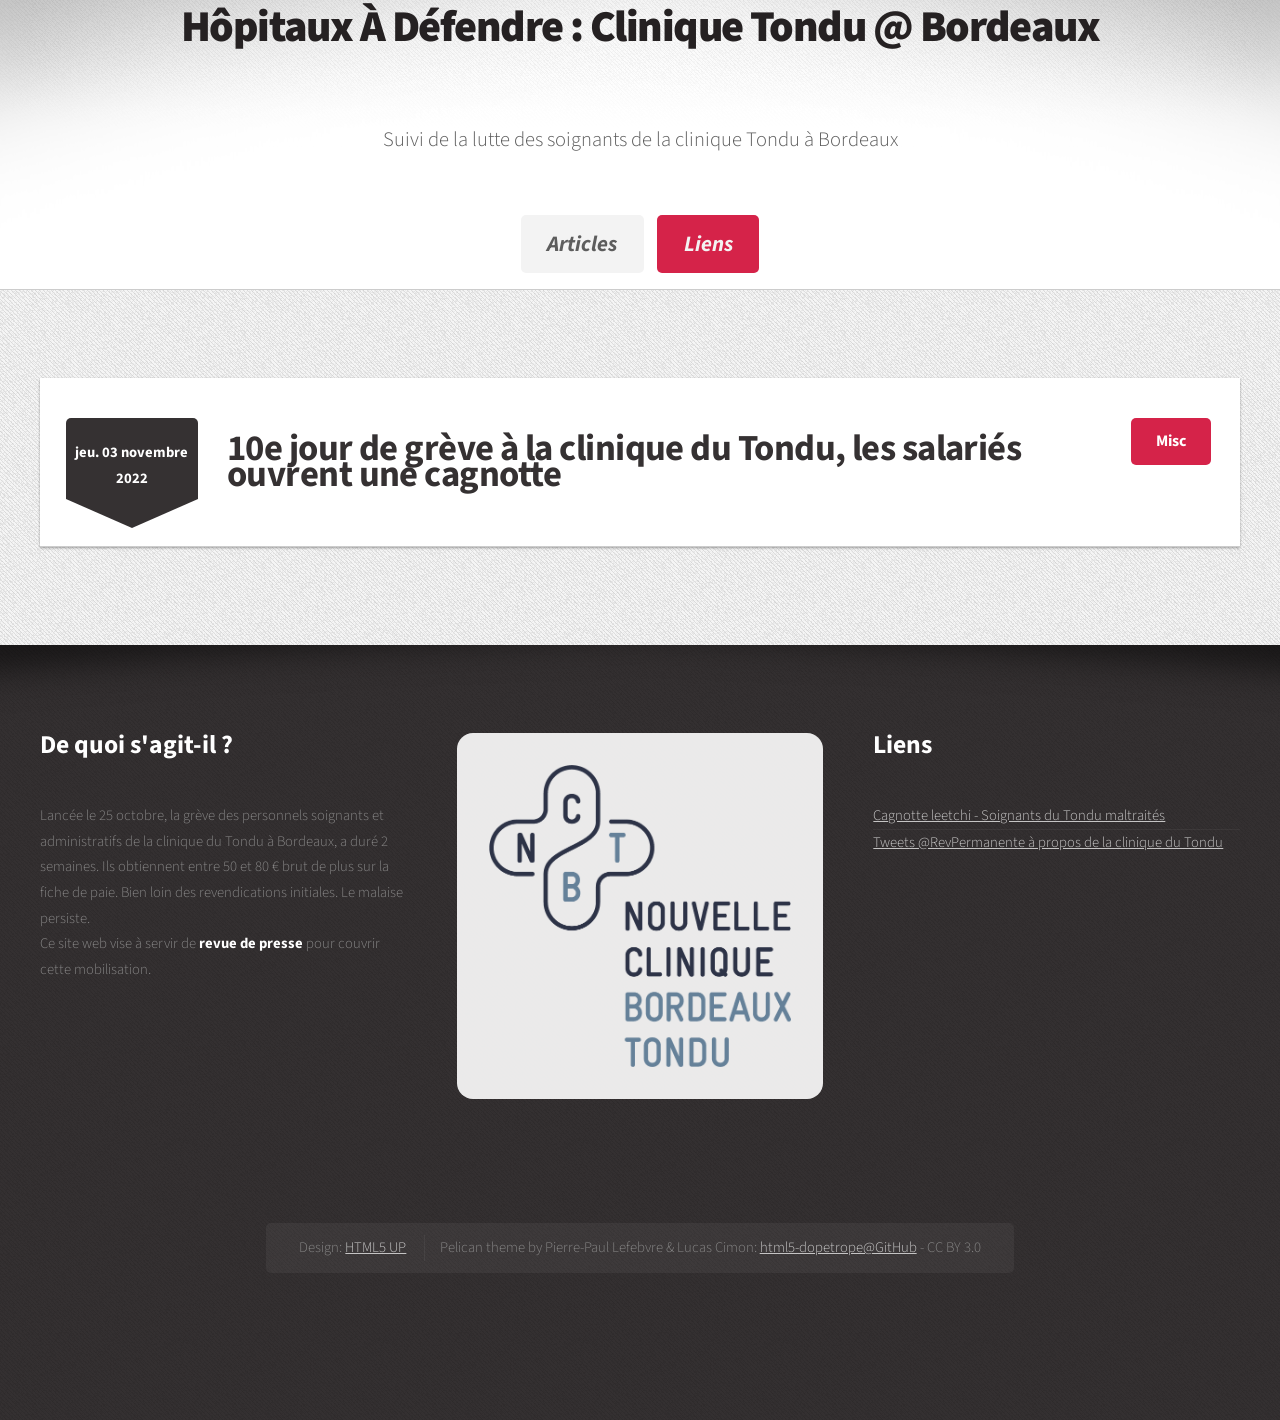
==== 10e-jour-de-greve-a-la-clinique-du-tondu-les-salaries-ouvrent-une-cagnotte.html @ 014bcc08 "deploy: d78f990bbb0e3b4b9b2ef57f231e0ddc9e058071" ====
<!DOCTYPE HTML>
<!--
    Dopetrope 2.0 by HTML5 UP
    html5up.net | @n33co
    Free for personal and commercial use under the CCA 3.0 license (html5up.net/license)
-->
<html lang="fr" itemscope itemtype="http://schema.org/WebPage">
    <head>
        <meta charset="utf-8">
        <meta http-equiv="X-UA-Compatible" content="IE=edge">
        <meta name="viewport" content="width=device-width, initial-scale=1">
        <base href="https://hopitaux-a-defendre.github.io/clinique-tondu-bordeaux/"><!-- So that static/ a images/ prefixed URLs are resolved in the same way in pages/ -->

        <title>Hôpitaux À Défendre : Clinique Tondu @ Bordeaux</title>
        <meta name="description" content="Suivi de la lutte des soignants de la clinique Tondu à Bordeaux">

        <link href="https://hopitaux-a-defendre.github.io/clinique-tondu-bordeaux/feeds/all.atom.xml" type="application/atom+xml" rel="alternate" title="Hôpitaux À Défendre : Clinique Tondu @ Bordeaux Full Atom Feed" />

        <link href="http://fonts.googleapis.com/css?family=Source+Sans+Pro:300,400,700,900,300italic" rel="stylesheet" />
        <noscript>
            <link rel="stylesheet" href="theme/css/skel-noscript.css" />
            <link rel="stylesheet" href="theme/css/style.css" />
            <link rel="stylesheet" href="theme/css/style-desktop.css" />
        </noscript>
        <script>
            window.SITEURL = "https://hopitaux-a-defendre.github.io/clinique-tondu-bordeaux"
        </script>
        <style>
        
#footer img {
  background: rgba(255,255,255,0.9);
  border-radius: 1rem;
  padding: 2rem;
}

        </style>

        <meta name="author" content="">
        <meta name="copyright" content="">
        <meta name="twitter:card" content="summary" >
        <meta property="og:site_name" content="Hôpitaux À Défendre : Clinique Tondu @ Bordeaux" >

        <meta property="og:title" content="Hôpitaux À Défendre : Clinique Tondu @ Bordeaux" >
        <meta property="og:type" content="website" >
        <meta property="og:url" content="https://hopitaux-a-defendre.github.io/clinique-tondu-bordeaux" >
        <meta name="twitter:url" content="https://hopitaux-a-defendre.github.io/clinique-tondu-bordeaux" >
        <meta itemprop="name" content="Hôpitaux À Défendre : Clinique Tondu @ Bordeaux" >
        <meta itemprop="url" content="https://hopitaux-a-defendre.github.io/clinique-tondu-bordeaux">
        <meta property="og:description" content="Suivi de la lutte des soignants de la clinique Tondu à Bordeaux" >
        <meta name="twitter:description" content="Suivi de la lutte des soignants de la clinique Tondu à Bordeaux" >
        <meta itemprop="description" content="Suivi de la lutte des soignants de la clinique Tondu à Bordeaux" >
        <meta property="og:image" content="images/logo-NouvelleCLiniqueBordeauxTondu.webp" >
        <meta property="og:image:type" content="image/jpeg" >
        <meta name="twitter:image" content="images/logo-NouvelleCLiniqueBordeauxTondu.webp" >
        <meta itemprop="image" content="images/logo-NouvelleCLiniqueBordeauxTondu.webp" >
        <!-- Disallow Twitter from using your site’s info for personalization purposes: -->
        <meta name="twitter:dnt" content="on">
    </head>
    <body class="no-sidebar">
        <div id="header-wrapper">
            <div class="container">
                <div class="row">
                    <div class="12u">
                        <section id="header">
                            <h1><a href="https://hopitaux-a-defendre.github.io/clinique-tondu-bordeaux/">Hôpitaux À Défendre : Clinique Tondu @ Bordeaux</a></h1>
                            <div id="header-subtitle">
                            Suivi de la lutte des soignants de la clinique Tondu à Bordeaux
                            </div>
                            <nav id="nav">
                                <ul>

                                    <li class="active">
                                        <a href="https://hopitaux-a-defendre.github.io/clinique-tondu-bordeaux">Articles</a>
                                    </li>



                                    <li><a href="#footer">Liens</a></li>
                                </ul>
                            </nav>
                        </section>
                    </div>
                </div>
            </div>
        </div>

        <div id="main-wrapper">
            <div class="container">
<div class="row">
	<div class="12u">
			<section>
				<div>
					<div class="row">
						<div class="12u skel-cell-mainContent">
							<!-- Content -->
								<article class="box is-post">
									<div class="post-infos">
										<ul class="tags">
											<li><a class="button" href="category/misc.html">Misc</a></li>
											<!-- Add Translation Function -->
											<!-- End Translation Function -->
										</ul>
									</div>

									<div class="pennant pennant-alt date">jeu. 03 novembre 2022</div>
									<h2>10e jour de grève à la clinique du Tondu, les salariés ouvrent une cagnotte</h2>
									
								</article>
						</div>
					</div>
				</div>
			</section>
	</div>
</div>
            </div>
        </div>

        <div id="footer-wrapper">
            <section id="footer" class="container">
                <div class="row">
                    <div class="4u">
                        <section>
                            <header>
                                <h2>De quoi s'agit-il ?</h2>
                            </header>
                            <p>
Lancée le 25 octobre, la grève des personnels soignants et administratifs de la clinique du Tondu à Bordeaux, a duré 2 semaines. Ils obtiennent entre 50 et 80 € brut de plus sur la fiche de paie. Bien loin des revendications initiales. Le malaise persiste.
<br>
Ce site web vise à servir de <b>revue de presse</b> pour couvrir cette mobilisation.
</p>
                            <footer>
                            </footer>
                        </section>
                    </div>
                    <div class="4u">
                        <section>
                            <img src="https://hopitaux-a-defendre.github.io/clinique-tondu-bordeaux/images/logo-NouvelleCLiniqueBordeauxTondu.webp" class="image image-full" alt="" />
                        </section>
                    </div>
                    <div class="4u">
                        <section>
                            <header>
                                <h2>Liens</h2>
                            </header>
                            <ul class="divided">
                                    <li><a href="https://www.leetchi.com/c/soignants-du-tondu-maltraites">Cagnotte leetchi - Soignants du Tondu maltraités</a></li>
                                    <li><a href="https://nitter.lacontrevoie.fr/RevPermanente/search?q=tondu">Tweets @RevPermanente à propos de la clinique du Tondu</a></li>
                            </ul>
                        </section>
                    </div>
                </div>
                <div class="row">
                    <div class="12u">
                        <div id="copyright">
                            <ul class="links">
                                <li>Design: <a href="http://html5up.net">HTML5 UP</a></li>
                                <li>Pelican theme by Pierre-Paul Lefebvre &amp; Lucas Cimon: <a href="https://github.com/Lucas-C/html5-dopetrope">html5-dopetrope@GitHub</a> - <a href="https://creativecommons.org/licenses/by/3.0/en/"></a>CC BY 3.0</li>
                            </ul>
                        </div>
                    </div>
                </div>
            </section>
        </div>
        <script src="theme/js/jquery.min.js"></script>
        <script src="theme/js/config.js"></script>
        <script src="theme/js/skel.min.js"></script>
        <script src="theme/js/skel-panels.min.js"></script>
        <!--[if lte IE 8]>
        <script src="js/html5shiv.js"></script><link rel="stylesheet" href="/theme/css/ie8.css" />
        <![endif]-->
    </body>
</html>
---- theme/css/skel-noscript.css ----
html,body,div,span,applet,object,iframe,h1,h2,h3,h4,h5,h6,p,blockquote,pre,a,abbr,acronym,address,big,cite,code,del,dfn,em,img,ins,kbd,q,s,samp,small,strike,strong,sub,sup,tt,var,b,u,i,center,dl,dt,dd,ol,ul,li,fieldset,form,label,legend,table,caption,tbody,tfoot,thead,tr,th,td,article,aside,canvas,details,embed,figure,figcaption,footer,header,hgroup,menu,nav,output,ruby,section,summary,time,mark,audio,video{margin:0;padding:0;border:0;font-size:100%;font:inherit;vertical-align:baseline}article,aside,details,figcaption,figure,footer,header,hgroup,menu,nav,section{display:block}body{line-height:1}ol,ul{list-style:none}blockquote,q{quotes:none}blockquote:before,blockquote:after,q:before,q:after{content:'';content:none}table{border-collapse:collapse;border-spacing:0}body{-webkit-text-size-adjust:none}*,*:before,*:after{-moz-box-sizing:border-box;-webkit-box-sizing:border-box;-o-box-sizing:border-box;-ms-box-sizing:border-box;box-sizing:border-box}.container{width:1200px;margin:0 auto}.\31 2u{width:100%}.\31 1u{width:91.6666666667%}.\31 0u{width:83.3333333333%}.\39 u{width:75%}.\38 u{width:66.6666666667%}.\37 u{width:58.3333333333%}.\36 u{width:50%}.\35 u{width:41.6666666667%}.\34 u{width:33.3333333333%}.\33 u{width:25%}.\32 u{width:16.6666666667%}.\31 u{width:8.3333333333%}.\-11u{margin-left:91.6666666667%}.\-10u{margin-left:83.3333333333%}.\-9u{margin-left:75%}.\-8u{margin-left:66.6666666667%}.\-7u{margin-left:58.3333333333%}.\-6u{margin-left:50%}.\-5u{margin-left:41.6666666667%}.\-4u{margin-left:33.3333333333%}.\-3u{margin-left:25%}.\-2u{margin-left:16.6666666667%}.\-1u{margin-left:8.3333333333%}.row>*{padding:40px 0 0 40px;float:left;-moz-box-sizing:border-box;-webkit-box-sizing:border-box;-o-box-sizing:border-box;-ms-box-sizing:border-box;box-sizing:border-box}.row+.row>*{padding-top:40px}.row{margin-left:-40px}.row:after{content:'';display:block;clear:both;height:0}.row:first-child>*{padding-top:0}.row>*{padding-top:0}.row.flush{margin-left:0}.row.flush>*{padding:0 !important}.row.half>*{padding:20px 0 0 20px}.row.half+.row.half>*{padding-top:20px}.row.half{margin-left:-20px}.row.double>*{padding:80px 0 0 80px}.row.double+.row.double>*{padding-top:80px}.row.double{margin-left:-80px}
---- theme/css/style.css ----
/*
    Dopetrope 2.0 by HTML5 UP
    html5up.net | @n33co
    Free for personal and commercial use under the CCA 3.0 license (html5up.net/license)
*/

:root {
  --amaranth: #d52349;
  --aubergine: #353132;
  --cardinal: #c51349;
  --venus: #827a7c;
}

/*********************************************************************************/
/* Basic                                                                         */
/*********************************************************************************/

    *
    {
        -moz-box-sizing: border-box;
        -webkit-box-sizing: border-box;
        -o-box-sizing: border-box;
        -ms-box-sizing: border-box;
        box-sizing: border-box;
    }

    body
    {
        font-family: 'Source Sans Pro';
        font-weight: 300;
        background: var(--aubergine);
        background-image: url('images/bg02.png');
        color: #5d5d5d;
    }

    strong, b
    {
        color: var(--aubergine);
        font-weight: 700;
    }

    h1, h2, h3, h4, h5, h6
    {
        color: var(--aubergine);
        font-weight: 700;
    }

        h1 a, h2 a, h3 a, h4 a, h5 a, h6 a
        {
            color: inherit;
            text-decoration: none;
        }

    a
    {
        color: var(--amaranth);
        text-decoration: underline;
    }

        a:hover
        {
            text-decoration: none;
            color: var(--amaranth) !important;
        }

    blockquote {
        font-style: italic;
        margin: 0 0 1em 15px;
        padding-left: 10px;
        border-left: 5px solid #ddd;
    }

    .major
    {
        position: relative;
        text-align: center;
        border-top: solid 1px #ccc;
        top: 1em;
    }

        .major h2
        {
            background: #fff;
            position: relative;
            top: -0.65em;
            display: inline;
            margin: 0;
            padding: 0 1em 0 1em;
        }

    .byline
    {
        display: block;
        font-style: italic;
    }

    form
    {
    }

        form input,
        form select,
        form textarea
        {
            -webkit-appearance: none;
        }

    br.clear
    {
        clear: both;
    }

    p, ul, ol, dl, table
    {
        margin-bottom: 2em;
    }

    section,
    article
    {
        margin-bottom: 2.5em;
    }

        section > :last-child,
        article > :last-child
        {
            margin-bottom: 0;
        }

        section:last-child,
        article:last-child
        {
            margin-bottom: 0;
        }

    /* Actions */

        .actions
        {
            margin-top: 1.5em;
        }

    /* Box */

        .box
        {
            background: #ffffff;
            border-bottom: solid 1px #ccc;
            box-shadow: 0 1px 3px rgba(0,0,0,0.12), 0 1px 2px rgba(0,0,0,0.24);
            transition: all 0.3s cubic-bezier(.25,.8,.25,1);
        }

            .box:hover {
                box-shadow: 0 14px 28px rgba(0,0,0,0.25), 0 10px 10px rgba(0,0,0,0.22);
            }

            .box header
            {
                margin-bottom: .5em;
            }

            .box .image-full
            {
                position: relative;
                width: auto;
            }

    /* Button */

        .button
        {
            display: inline-block;
            text-decoration: none;
            cursor: pointer;
            border: 0;
            border-radius: 5px;
            background: var(--amaranth);
            color: #fff !important;
            font-weight: 700;
            outline: 0;
            -moz-transition: background-color .25s ease-in-out;
            -webkit-transition: background-color .25s ease-in-out;
            -o-transition: background-color .25s ease-in-out;
            -ms-transition: background-color .25s ease-in-out;
            transition: background-color .25s ease-in-out;
        }

            .button:hover
            {
                background: var(--amaranth);
            }

            .button:active
            {
                background: var(--cardinal);
            }

            .button-alt
            {
                background: var(--aubergine);
            }

                .button-alt:hover
                {
                    background: var(--aubergine);
                }

                .button-alt:active
                {
                    background: #151112;
                }

            .button-icon
            {
                line-height: 32px;
                padding-left: 1em !important;
            }

                .button-icon:before
                {
                    content: '';
                    display: block;
                    float: left;
                    width: 32px;
                    height: 32px;
                    background: url('images/icons32.png');
                    margin-right: 0.45em;
                    opacity: 0.25;
                }

                .button-icon-1:before    { background-position: 0px 0px;        }
                .button-icon-2:before    { background-position: -32px 0px;    }
                .button-icon-3:before    { background-position: -64px 0px;    }
                .button-icon-4:before    { background-position: -96px 0px;    }
                .button-icon-5:before    { background-position: -128px 0px;    }

    /* Icon */

        .icon48
        {
            display: inline-block;
            width: 48px;
            height: 48px;
            background-image: url('images/icons48.png');
            text-indent: -9999px;
        }

            .icon48-1    { background-position:    0px 0px;        }
            .icon48-2    { background-position:    -48px 0px;        }
            .icon48-3    { background-position:    -96px 0px;        }
            .icon48-4    { background-position:    -144px 0px;        }
            .icon48-5    { background-position:    -192px 0px;        }
            .icon48-6    { background-position:    -240px 0px;        }
            .icon48-7    { background-position:    -288px 0px;        }
            .icon48-8    { background-position:    -336px 0px;        }
            .icon48-9    { background-position:    -384px 0px;        }
            .icon48-10    { background-position:    -432px 0px;        }

        .icon64
        {
            display: inline-block;
            width: 64px;
            height: 64px;
            background-image: url('images/icons64.png');
            text-indent: -9999px;
        }

            .icon64-1    { background-position:    0px 0px;        }
            .icon64-2    { background-position:    -64px 0px;        }
            .icon64-3    { background-position:    -128px 0px;        }
            .icon64-4    { background-position:    -192px 0px;        }
            .icon64-5    { background-position:    -256px 0px;        }
            .icon64-6    { background-position:    -320px 0px;        }
            .icon64-7    { background-position:    -384px 0px;        }
            .icon64-8    { background-position:    -448px 0px;        }
            .icon64-9    { background-position:    -512px 0px;        }
            .icon64-10    { background-position:    -576px 0px;        }

    /* Image */

        .image
        {
            display: inline-block;
            outline: 0;
        }

            .image img
            {
                display: block;
                width: 100%;
            }

        .image-centered
        {
            display: block;
            margin: 0 0 2em 0;
        }

            .image-centered img
            {
                margin: 0 auto;
                width: auto;
            }

        .image-full
        {
            display: block;
            width: 100%;
            margin: 0 0 2em 0;
        }

        .image-left
        {
            float: left;
            margin: 0 2em 2em 0;
        }


        /* figure */
                .floatright, .align-right {
                    float: right;
                }

                .floatleft, .align-left {
                    float: left;
                }

                .floatcenter, .align-center {
                    display: block;
                    margin-left: auto;
                    margin-right: auto;
                }

                figure.floatright, .align-right {
                    margin-left: 4px;
                }

                figure.floatleft, .align-left {
                    margin-right: 4px;
                }

                figure.floatcenter, .align-center {
                    margin-bottom: 11px;
                }

    /* Is-* */

        .is-post
        {
        }

    /* List */

        ul.contact
        {
        }

            ul.contact li
            {
                position: relative;
                border-top: solid 1px #ddd;
                padding: 1.3em 0 1.3em 7em;
            }

                ul.contact li h3
                {
                    position: absolute;
                    left: 0;
                    top: 1.3em;
                    font-size: 1.1em;
                }

                ul.contact li p
                {
                    margin: 0;
                }

            ul.contact li:first-child
            {
                padding-top: 0;
                border-top: 0;
            }

                ul.contact li:first-child h3
                {
                    top: 0;
                }

        ul.dates
        {
        }

            ul.dates li
            {
                position: relative;
                border-top: solid 1px #ddd;
                padding: 1.3em 0 1.3em 10.75em;
            }

            ul.dates .date
            {
                display: block;
                position: absolute;
                left: 0;
                top: 1.3em;
                background-color: var(--amaranth);
                height: 3.5em;
                text-align: center;
                color: #fff;
                line-height: 1em;
                border-top-left-radius: 5px;
                border-bottom-left-radius: 5px;
                padding: 0.5em 0.75em 0 1em;
                max-width: 135px;
            }

                ul.dates .date:after
                {
                    content: '';
                    position: absolute;
                    bottom: 0;
                    right: -1.2em;
                    border-left: solid 1.25em var(--amaranth);
                    border-top: solid 1.8em transparent;
                    border-bottom: solid 1.8em transparent;
                }

                ul.dates .date strong
                {
                    display: block;
                    font-size: 1.75em;
                    padding-top: 0.15em;
                }

            ul.dates h3
            {
                font-size: 1.1em;
                padding-left: 1em;
            }

            ul.dates p
            {
                margin: 0;
            }

            ul.dates li:first-child
            {
                border-top: 0;
                padding-top: 0;
            }

                ul.dates li:first-child .date
                {
                    top: 0;
                }

        ul.default
        {
        }

        ul.divided
        {
        }

            ul.divided li
            {
                border-top: solid 1px #ddd;
            }

            ul.divided li:first-child
            {
                border-top: 0;
                padding-top: 0;
            }

        ul.links
        {
        }

        ul.social
        {
            overflow: hidden;
        }

            ul.social li
            {
                display: block;
                border-radius: 5px;
                background: #888;
                -moz-transition: background-color .25s ease-in-out;
                -webkit-transition: background-color .25s ease-in-out;
                -o-transition: background-color .25s ease-in-out;
                -ms-transition: background-color .25s ease-in-out;
                transition: background-color .25s ease-in-out;
                float: left;
            }

            ul.social li:first-child
            {
                margin-left: 0;
            }

            ul.social li.facebook                { background: #3c5a98; }
                ul.social li.facebook:hover        { background: #4c6aa8; }
            ul.social li.twitter                { background: #2daae4; }
                ul.social li.twitter:hover        { background: #3dbaf4; }
            ul.social li.dribbble                { background: #c4376b; }
                ul.social li.dribbble:hover        { background: #d4477b; }
            ul.social li.linkedin                { background: #006599; }
                ul.social li.linkedin:hover        { background: #1075a9; }
            ul.social li.tumblr                    { background: #2b4661; }
                ul.social li.tumblr:hover        { background: #3b5671; }
            ul.social li.googleplus                { background: #da2713; }
                ul.social li.googleplus:hover    { background: #ea3723; }

            ul.simple
            {
                list-style-type: square;
            }

    /* Pennant */

        .pennant
        {
            position: relative;
            display: inline-block;
            background-color: var(--amaranth);
            width: 9em;
            padding: 1.5em 0 0.5em 0;
            border-top-left-radius: 5px;
            border-top-right-radius: 5px;
        }

            .pennant:after
            {
                content: '';
                position: absolute;
                bottom: -1.98em;
                left: 0;
                border-top: solid 2em var(--amaranth);
                border-left: solid 4.5em transparent;
                border-right: solid 4.5em transparent;
            }

            .pennant span
            {
                display: block;
                margin: 0 auto;
            }

            .pennant-alt
            {
                background-color: var(--aubergine);
            }

                .pennant-alt:after
                {
                    border-top-color: var(--aubergine);
                }

            .pennant-alt2
            {
                background-color: var(--venus);
            }

                .pennant-alt2:after
                {
                    border-top-color: var(--venus);
                }

/*********************************************************************************/
/* Banner                                                                        */
/*********************************************************************************/

    #banner
    {
    }

        #banner a
        {
            text-decoration: none;
            outline: 0;
        }

        #banner header
        {
            background-color: var(--aubergine);
            background-color: rgba(34,30,31,0.98);
            text-align: center;
        }

            #banner header h2
            {
                color: #fff;
                font-weight: 700;
            }

            #banner header .byline
            {
                color: var(--amaranth);
                padding: 0;
                font-style: normal;
            }

        #banner .image-full
        {
            margin: 0;
        }

/*********************************************************************************/
/* Wrappers                                                                      */
/*********************************************************************************/

    #header-wrapper
    {
        position: relative;
        background: #ffffff;
        border-bottom: solid 1px #ccc;
    }

        #header-wrapper:before
        {
            content: '';
            position: absolute;
            top: 0;
            left: 0;
            width: 100%;
            background: url('images/bg02.png');
            z-index: 0;
            opacity: 0.5;
            box-shadow: inset 0px -60px 40px 0px #fff;
        }

        #header-wrapper:after
        {
            content: '';
            position: absolute;
            top: 0;
            left: 0;
            width: 100%;
            background: url('images/bg01.png');
            background-size: 100% 100%;
            z-index: 0;
            opacity: 0.25;
        }

        #header-wrapper > .container
        {
            position: relative;
            z-index: 1;
        }

    #header-subtitle
    {
        text-align: center;
        font-size: 1.4em;
        padding: 1em 0;
    }

    #main-wrapper
    {
        position: relative;
        background: #f7f7f7 url('images/bg02.png');
    }

        #main-wrapper:before
        {
            content: '';
            position: absolute;
            top: 0;
            left: 0;
            width: 100%;
            background: url('images/bg01.png');
            background-size: 100% 100%;
            z-index: 0;
            opacity: 0.1;
        }

        #main-wrapper .major
        {
        }

            #main-wrapper .major h2
            {
                background: #f7f7f7 url('images/bg02.png');
            }

    #footer-wrapper
    {
        position: relative;
        color: #858484;
    }

        #footer-wrapper:before
        {
            content: '';
            position: absolute;
            top: 0;
            left: 0;
            width: 100%;
            background: url('images/bg01.png');
            background-size: 100% 100%;
            z-index: 0;
            opacity: 0.5;
        }

        #footer-wrapper a
        {
            color: #c5c4c4;
        }

        #footer-wrapper h2,
        #footer-wrapper h3,
        #footer-wrapper h4,
        #footer-wrapper h5,
        #footer-wrapper h6,
        #footer-wrapper strong,
        #footer-wrapper b
        {
            color: #fff;
        }

        #footer-wrapper h1 a,
        #footer-wrapper h2 a,
        #footer-wrapper h3 a,
        #footer-wrapper h4 a,
        #footer-wrapper h5 a,
        #footer-wrapper h6 a
        {
            color: inherit;
        }

        #footer-wrapper ul.contact li
        {
            border-top-color: #353434;
            border-top-color: rgba(255,255,255,0.05);
        }

        #footer-wrapper ul.dates li
        {
            border-top-color: #353434;
            border-top-color: rgba(255,255,255,0.05);
        }

        #footer-wrapper ul.divided li
        {
            border-top-color: #353434;
            border-top-color: rgba(255,255,255,0.05);
        }

/*********************************************************************************/
/* Intro                                                                         */
/*********************************************************************************/

    #intro
    {
        text-align: center;
    }

/*********************************************************************************/
/* Copyright                                                                     */
/*********************************************************************************/

    #copyright
    {
        text-align: center;
    }

        #copyright .links
        {
            display: inline-block;
            background: #2C2929;
            background: rgba(255,255,255,0.05);
            border-radius: 5px;
            margin: 0;
        }

    img.copyrights {
        float:right;
        margin-right:2em;
    }

/*********************************************************************************/
/* Pelican
/*********************************************************************************/

    article .date {
        color: white;
        float:left;
        font-weight: bold;
        font-size: 1em;
        text-align:center;
        margin-right: 2em;
    }

    article .post-infos {
      float: right;
        overflow: hidden;
    }

    article .post-infos .tags li {
        float: left;
        margin: 0 0.25em;
    }

    article em {
      font-style: italic;
      font-weight: bold;
    }
---- theme/css/style-desktop.css ----
/*********************************************************************************/
/* Basic                                                                         */
/*********************************************************************************/

	body
	{
		font-size: 11pt;
		line-height: 1.75em;
		min-width: 1200px;
	}
	
	h2
	{
		font-size: 1.5em;
	}
	
	h3
	{
		font-size: 1.35em;
	}

	.byline
	{
		margin: 0.5em 0 0 0;
		padding-bottom: 0.5em;
	}
	
	header
	{
		margin: 0 0 1.5em 0;
	}
	
	footer
	{
		margin: 2.25em 0 0 0;
	}
	
	/* Actions */

		.actions
		{
		}
		
			.actions .button
			{
				margin-right: 0.75em;
			}

	/* Box */

		.box
		{
			padding: 2.75em 1.75em 2.75em 1.75em;
		}
		
			.box .image-full
			{
				left: 1.75em;
				top: 1.75em;
				margin: -4.5em 0 4.25em -3.5em;
			}

	/* Button */
	
		.button
		{
			font-size: 1.1em;
			padding: 0.65em 1.5em 0.65em 1.5em;
		}

			.button-big
			{
				font-size: 1.5em;
				padding: 0.75em 1.5em 0.75em 1.5em;
			}

	/* Is-* */
	
		.is-post
		{
		}
		
			.is-post header
			{
				padding-top: 1em;
				margin: 0 0 2em 0;
			}
		
			.is-post h2
			{
				padding:0.5em 0;
				font-size: 2.5em;
				letter-spacing: -0.015em;
			}
			.is-post p {
				margin:1em 0;
			}
			
			.is-post .byline
			{
				margin-top: 1.25em;
				font-size: 1.25em;
			}

	/* List */

		ul.links
		{
		}

			ul.links li
			{
				display: inline-block;
				border-left: solid 1px rgba(255,255,255,0.05);
				padding: 0 0 0 1em;
				margin: 0 0 0 1em;
			}
			
			ul.links li:first-child
			{
				border-left: 0;
				padding-left: 0;
				margin-left: 0;
			}

		ul.social
		{
			margin: 0 0 3.25em 0;
		}

			ul.social li
			{
				margin-left: 0.75em;
			}

	/* Pennant */

		.pennant
		{
			margin: 0 0 4em 0;
		}

/*********************************************************************************/
/* Wrappers                                                                      */
/*********************************************************************************/

	#header-wrapper
	{
		padding: 1em 0 1em 0;
	}

		#header-wrapper:before
		{
			height: 10em;
		}
	
		#header-wrapper:after
		{
			height: 20em;
			top: -2.5em;
		}
	
	#main-wrapper
	{
		padding: 6em 0 6em 0;
	}

		#main-wrapper:after
		{
			height: 5em;
		}
	
	#footer-wrapper
	{
		padding: 6em 0 6em 0;
	}

		#footer-wrapper:before
		{
			height: 5em;
		}

		#footer-wrapper header
		{
			margin: 0 0 3em 0;
		}
		
			#footer-wrapper header h2
			{
				font-size: 1.75em;
			}
			
		#footer-wrapper .row
		{
			padding-bottom: 2em;
		}

/*********************************************************************************/
/* Header                                                                        */
/*********************************************************************************/

	#header
	{
		text-align: center;
	}
	
		#header h1
		{
			color: #252122;
			font-weight: 900;
			font-size: 3em;
			letter-spacing: -0.035em;
			margin: 0 0 1.5em 0;
		}

/*********************************************************************************/
/* Nav                                                                           */
/*********************************************************************************/

	#nav
	{
        padding: 4em 0 1em;
	}

		#nav > ul
		{
			margin: 0;
		}

		#nav > ul > li > ul
		{
			display: none;
		}

		#nav > ul > li
		{
			display: inline-block;
			font-style: italic;
			margin: 0 0.35em 0 0.35em;
		}
		
			#nav > ul > li > a
			{
				border-radius: 5px;
				color: #f3f3f3;
				text-decoration: none;
				padding: 0.6em 1.2em 0.6em 1.2em;
				-moz-transition: background-color .25s ease-in-out;
				-webkit-transition: background-color .25s ease-in-out;
				-o-transition: background-color .25s ease-in-out;
				-ms-transition: background-color .25s ease-in-out;
				transition: background-color .25s ease-in-out;
				outline: 0;
                font-size: 1.5em;
                font-weight: bold;
                background-color: var(--amaranth);
			}

		#nav > ul > li:hover
		{
		}
		
			#nav > ul > li:hover > a
			{
				background: #f3f3f3;
			}
			
		#nav > ul > li.active
		{
		}
		
			#nav > ul > li.active > a
			{
				background: #f3f3f3;
				color: #5d5d5d;
			}
			
		#nav > ul > li.current_page_item
		{
		}
		
			#nav > ul > li.current_page_item > a
			{
				background: var(--amaranth);
				color: #fff !important;
				font-weight: 700;
			}

/*********************************************************************************/
/* Banner                                                                        */
/*********************************************************************************/

	#banner
	{
		position: relative;
		margin-top: 1em;
	}
	
		#banner header
		{
			border-radius: 5px;
			position: absolute;
			left: 0;
			top: 0;
			padding: 4em;
			left: 50%;
			top: 50%;

			/*
				To vertically center this we need to set a width/height for the header
				overlay, then set a negative left/top margin set to half its width/height.
			*/
			
			width: 50em;
			height: 13em;
			
			margin-left: -25em;
			margin-top: -6.5em;
		}
		
			#banner header h2
			{
				font-size: 3em;
				margin: 0 0 0.65em 0;
				/*line-height: 1.1em;*/
			}

			#banner header .byline
			{
				font-size: 1.75em;
			}
			
/*********************************************************************************/
/* Footer                                                                        */
/*********************************************************************************/

	#footer
	{
	}

/*********************************************************************************/
/* Main                                                                          */
/*********************************************************************************/

	#main
	{
	}

/*********************************************************************************/
/* Intro                                                                         */
/*********************************************************************************/

	#intro
	{
		padding: 3em 0 0 0;
	}
	
		#intro section
		{
			padding: 2em 0 2em 0;
		}

		#intro h2
		{
			font-size: 1.75em;
		}
		
		#intro p
		{
			font-size: 1.25em;
			margin: 0;
		}
	
		#intro .middle
		{
			box-shadow:	16px 0px 0px 0px #fff,
						17px 0px 0px 0px #ccc, 
						
						-16px 0px 0px 0px #fff, 
						-17px 0px 0px 0px #ccc, 
						
						-16px -45px 0px 0px #fff, 
						16px -45px 0px 0px #fff, 

						-16px 45px 0px 0px #fff, 
						16px 45px 0px 0px #fff, 

						-16px 0px 45px 0px rgba(0,0,0,0.15),
						16px 0px 45px 0px rgba(0,0,0,0.15);
		}
		
		#intro .actions
		{
			padding: 5em 0 0 0;
		}
		
			#intro .actions .button
			{
				width: 12em;
				margin: 0 0.5em 0 0.5em;
			}

/*********************************************************************************/
/* Copyright                                                                     */
/*********************************************************************************/
		
	#copyright
	{
		margin: 3em 0 2em 0;
	}
	
		#copyright .links
		{
			padding: 0.85em 2.25em 0.85em 2.25em;
		}
---- theme/css/ie8.css ----
/*
	Dopetrope 2.0 by HTML5 UP
	html5up.net | @n33co
	Free for personal and commercial use under the CCA 3.0 license (html5up.net/license)
*/

/*********************************************************************************/
/* Wrappers                                                                      */
/*********************************************************************************/

	#header-wrapper
	{
	}

		#header-wrapper:before
		{
			display: none;
		}

		#header-wrapper:after
		{
			display: none;
		}

	#footer-wrapper
	{
	}

		#footer-wrapper:before
		{
			display: none;
		}
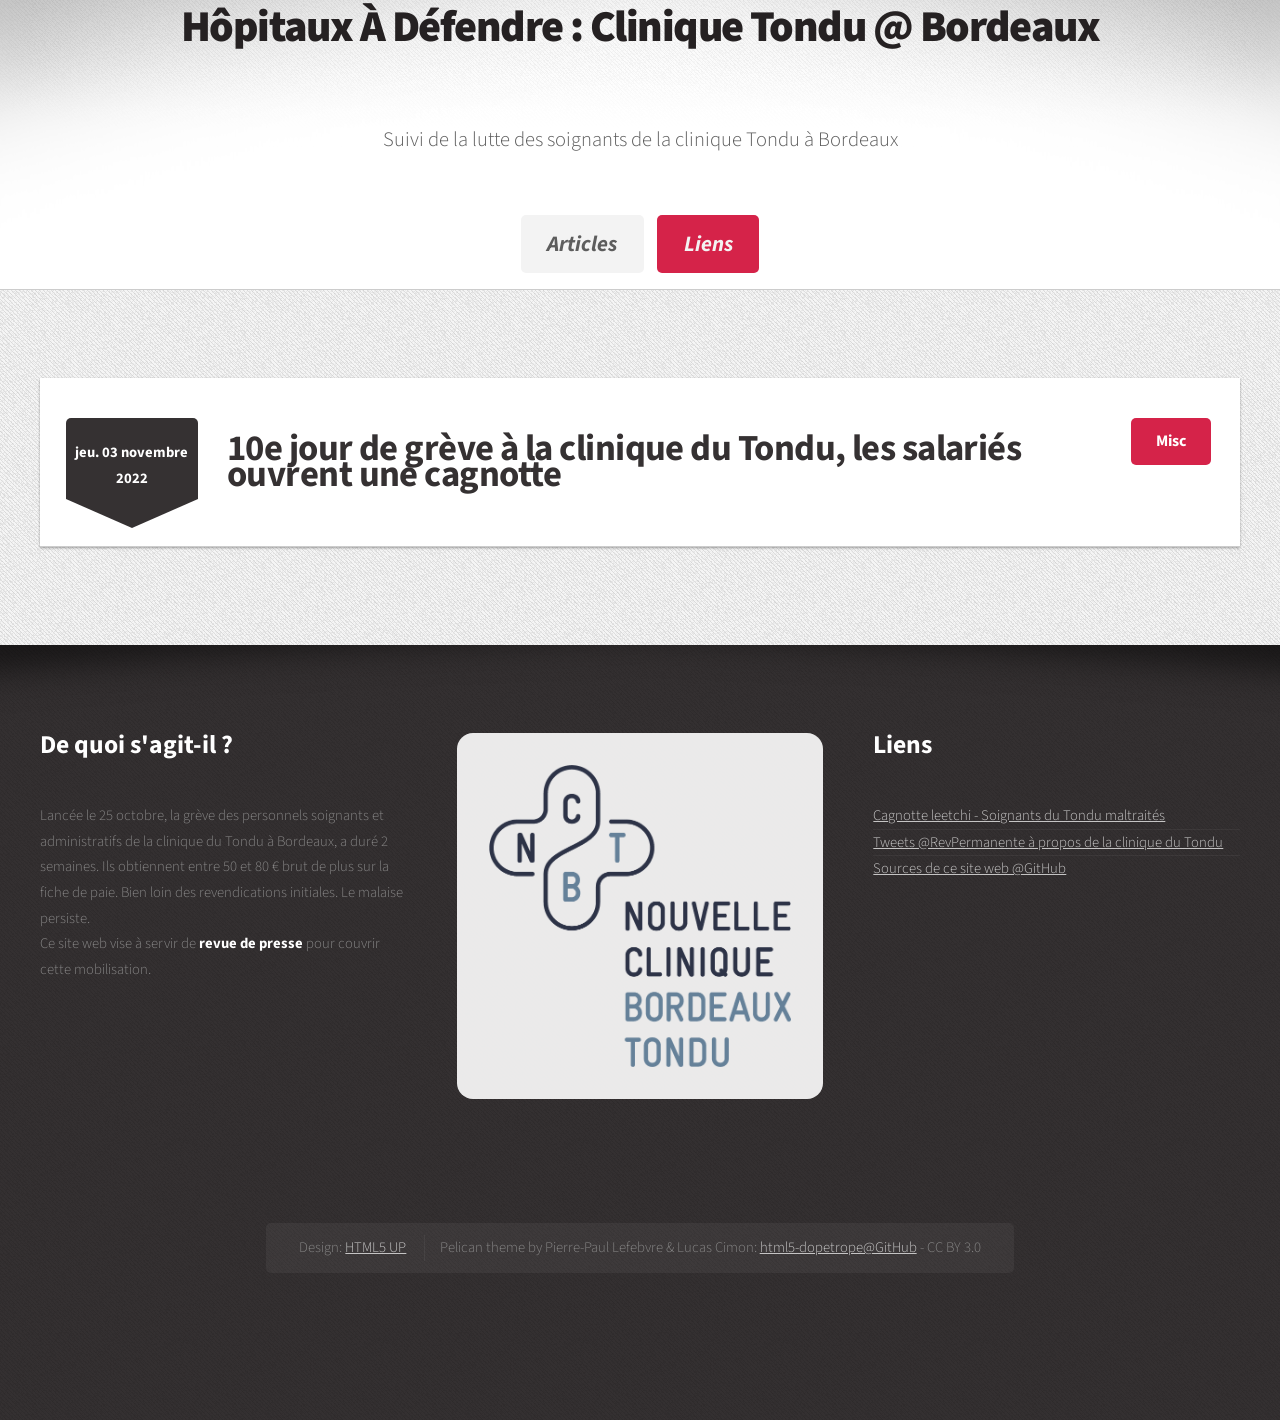
==== commit 634dc453: "deploy: 9558ec090ef5ab13f5ebd7770862b6a61d7e76ef" ====
--- a/10e-jour-de-greve-a-la-clinique-du-tondu-les-salaries-ouvrent-une-cagnotte.html
+++ b/10e-jour-de-greve-a-la-clinique-du-tondu-les-salaries-ouvrent-une-cagnotte.html
@@ -145,6 +145,7 @@
                             <ul class="divided">
                                     <li><a href="https://www.leetchi.com/c/soignants-du-tondu-maltraites">Cagnotte leetchi - Soignants du Tondu maltraités</a></li>
                                     <li><a href="https://nitter.lacontrevoie.fr/RevPermanente/search?q=tondu">Tweets @RevPermanente à propos de la clinique du Tondu</a></li>
+                                    <li><a href="https://github.com/hopitaux-a-defendre/clinique-tondu-bordeaux">Sources de ce site web @GitHub</a></li>
                             </ul>
                         </section>
                     </div>
